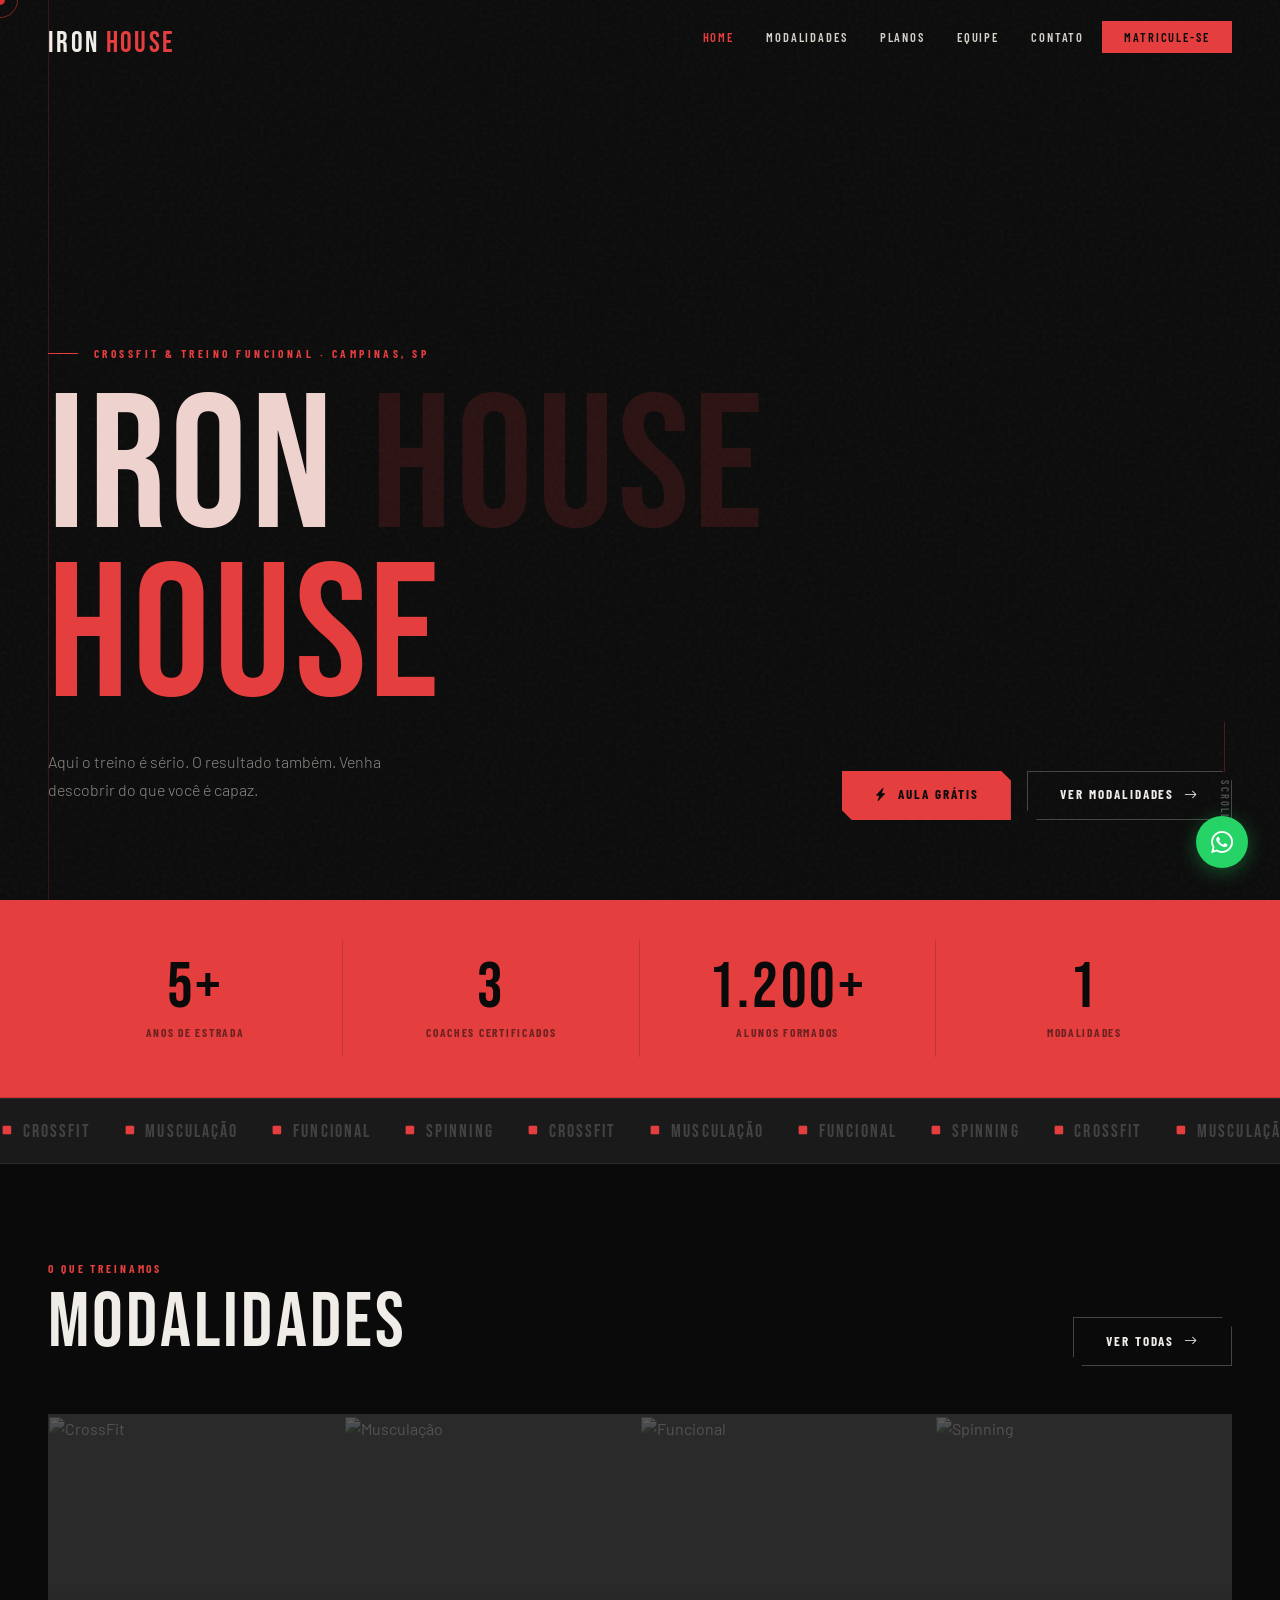
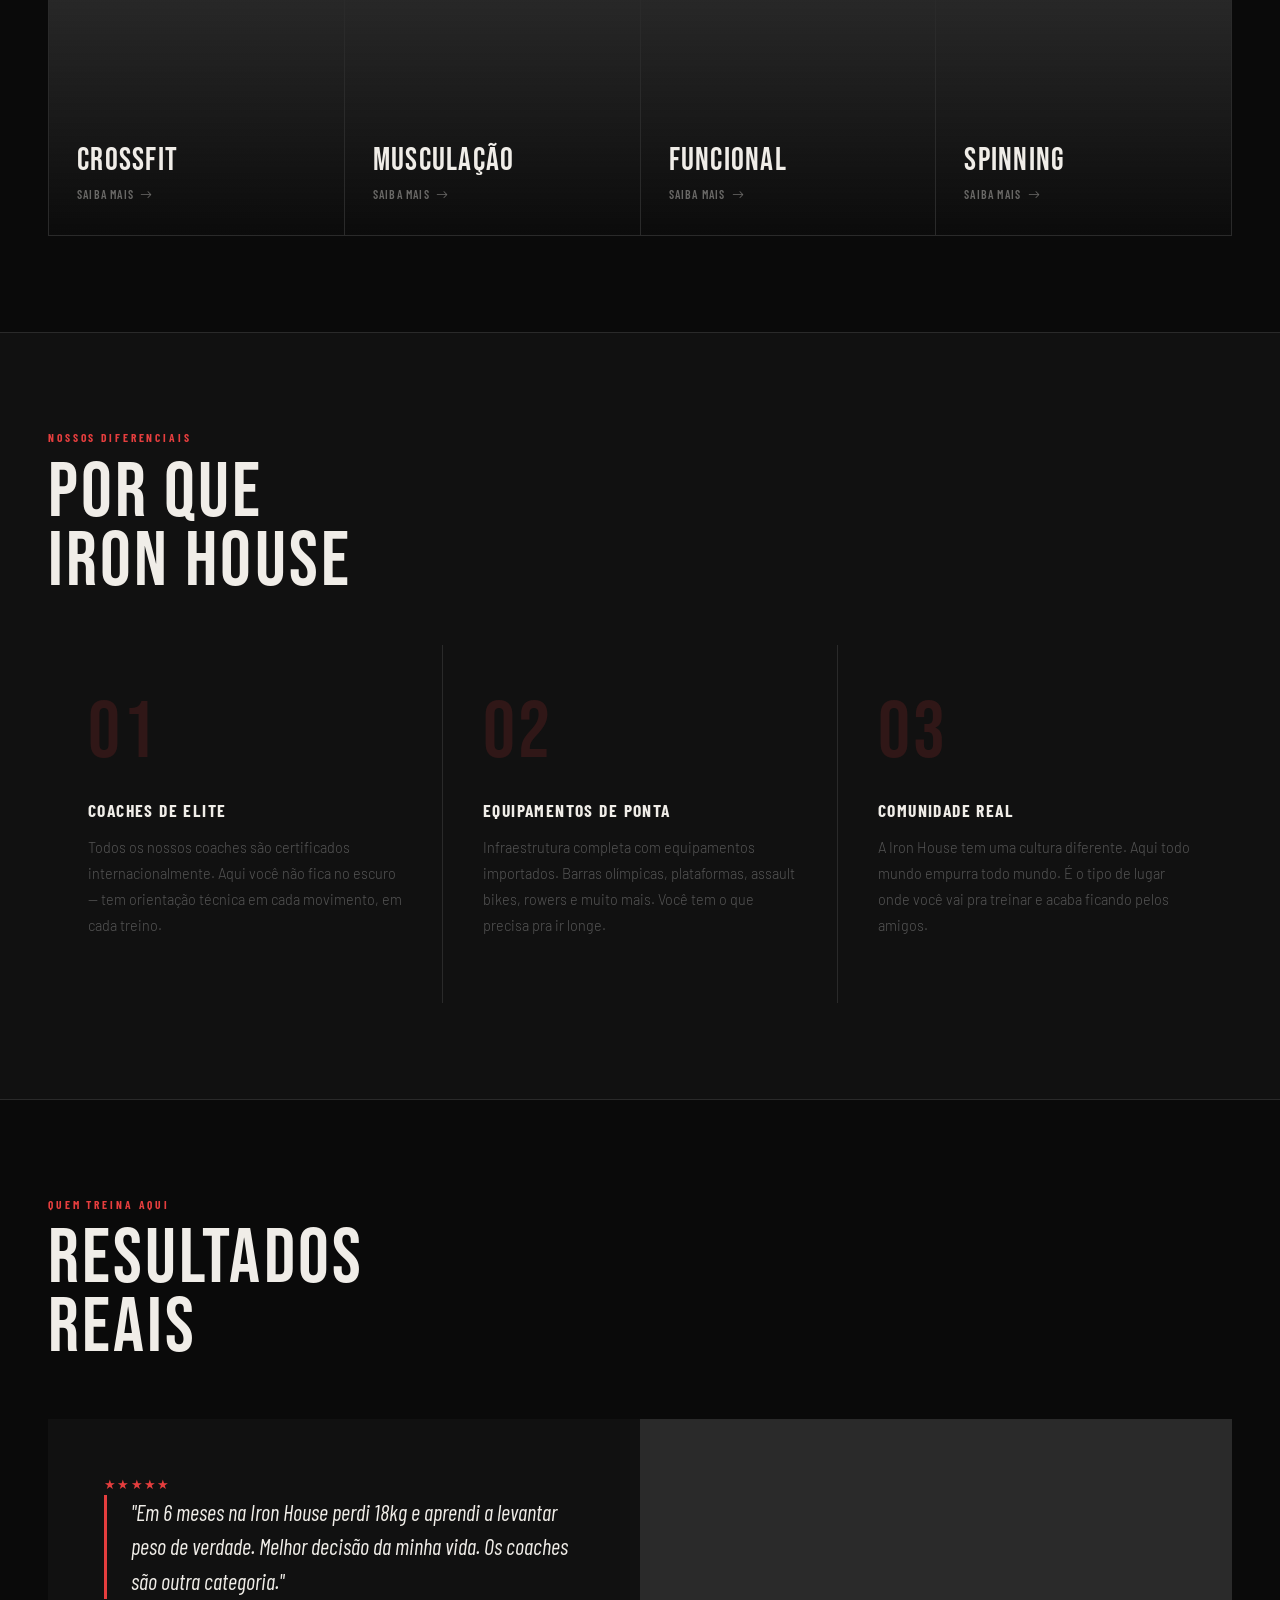
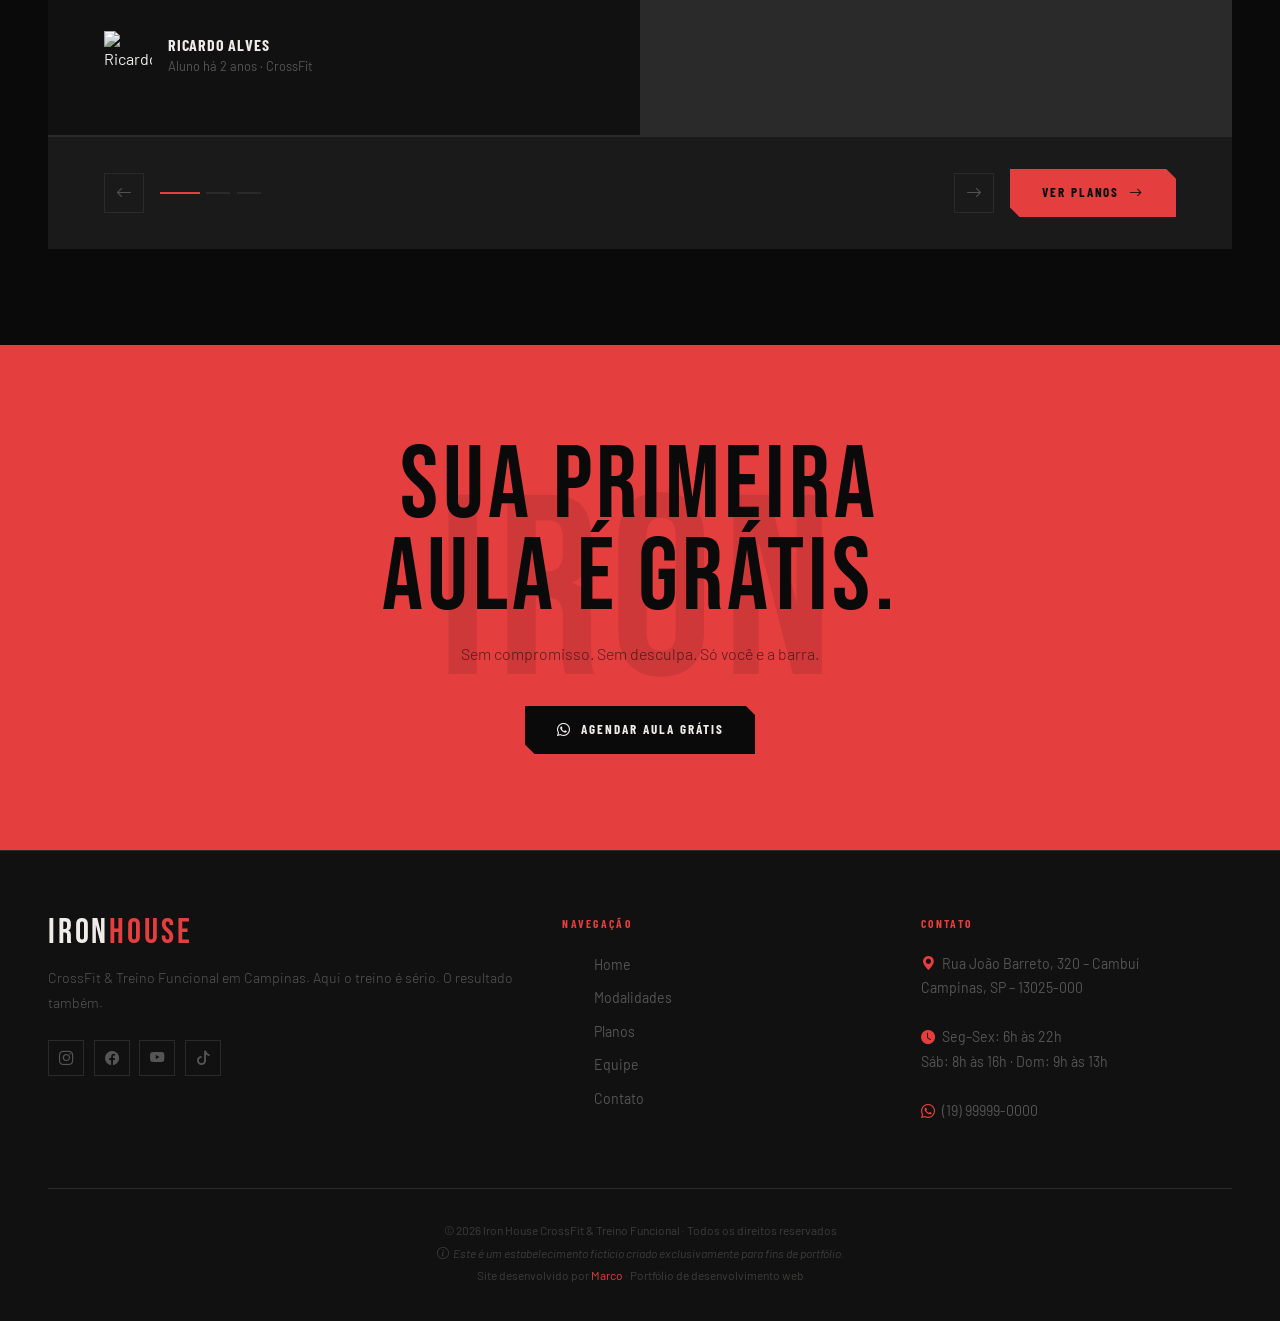
==== index.html @ 6f8fdd8c "Add files via upload" ====
<!DOCTYPE html>
<html lang="pt-BR">
<head>
<meta charset="UTF-8">
<meta name="viewport" content="width=device-width, initial-scale=1.0">
<title>Iron House — CrossFit & Treino Funcional · Campinas</title>
<link href="https://cdn.jsdelivr.net/npm/bootstrap@5.3.3/dist/css/bootstrap.min.css" rel="stylesheet">
<link href="https://cdn.jsdelivr.net/npm/bootstrap-icons@1.11.3/font/bootstrap-icons.min.css" rel="stylesheet">
<link rel="stylesheet" href="style.css">
<style>
/* ── HOME EXCLUSIVO ── */

/* HERO */
#hero {
  position: relative;
  height: 100vh; min-height: 640px;
  display: flex; align-items: flex-end;
  overflow: hidden;
}

.hero-bg {
  position: absolute; inset: 0;
  background: url('https://images.unsplash.com/photo-1534438327276-14e5300c3a48?w=1800&q=85') center/cover no-repeat;
  filter: brightness(.28) saturate(.4) contrast(1.2);
  z-index: 0;
  transform: scale(1.05);
  transition: transform 8s ease;
}

#hero:hover .hero-bg { transform: scale(1); }

.hero-noise {
  position: absolute; inset: 0; z-index: 1;
  background-image: url("data:image/svg+xml,%3Csvg viewBox='0 0 256 256' xmlns='http://www.w3.org/2000/svg'%3E%3Cfilter id='noise'%3E%3CfeTurbulence type='fractalNoise' baseFrequency='0.9' numOctaves='4' stitchTiles='stitch'/%3E%3C/filter%3E%3Crect width='100%25' height='100%25' filter='url(%23noise)' opacity='0.04'/%3E%3C/svg%3E");
  pointer-events: none;
}

.hero-linha-v {
  position: absolute; top: 0; left: 3rem; bottom: 0;
  width: 1px; background: rgba(229,62,62,.2); z-index: 2;
}

.hero-content {
  position: relative; z-index: 3;
  padding: 3rem 3rem 5rem;
  width: 100%;
}

.hero-eyebrow {
  font-family: 'Barlow Condensed', sans-serif;
  font-size: .72rem; font-weight: 700;
  letter-spacing: .3em; text-transform: uppercase;
  color: var(--vermelho); margin-bottom: 1.5rem;
  display: flex; align-items: center; gap: 1rem;
  opacity: 0; animation: fadeUp .7s ease forwards .2s;
}

.hero-eyebrow::before {
  content: ''; display: block;
  width: 30px; height: 1px; background: var(--vermelho);
}

.hero-title {
  font-family: 'Bebas Neue', sans-serif;
  font-size: clamp(5rem, 15vw, 13rem);
  letter-spacing: .02em; line-height: .88;
  color: var(--branco);
  margin-bottom: 1.5rem;
  opacity: 0; animation: fadeUp .7s ease forwards .4s;
  position: relative;
}

.hero-title .red { color: var(--vermelho); }

/* efeito glitch no título */
.hero-title::before {
  content: attr(data-text);
  position: absolute; inset: 0;
  color: var(--vermelho);
  animation: glitch 4s infinite 2s;
  opacity: .15;
}

.hero-bottom {
  display: flex; align-items: flex-end;
  justify-content: space-between; flex-wrap: wrap; gap: 2rem;
  opacity: 0; animation: fadeUp .7s ease forwards .6s;
}

.hero-sub {
  font-size: 1rem; font-weight: 300;
  color: rgba(240,237,232,.55);
  max-width: 360px; line-height: 1.75;
}

.hero-actions { display: flex; gap: 1rem; flex-wrap: wrap; }

.hero-scroll {
  position: absolute; right: 3rem; bottom: 5rem; z-index: 3;
  display: flex; flex-direction: column; align-items: center; gap: .5rem;
  animation: bounce 2.5s infinite;
}

.hero-scroll span {
  font-family: 'Barlow Condensed', sans-serif;
  font-size: .65rem; font-weight: 600;
  letter-spacing: .2em; text-transform: uppercase;
  color: rgba(240,237,232,.3);
  writing-mode: vertical-rl;
}

.hero-scroll-line { width: 1px; height: 50px; background: rgba(229,62,62,.3); }

/* CONTADOR */
.sec-contador {
  background: var(--vermelho);
  padding: 2.5rem 3rem;
  display: grid;
  grid-template-columns: repeat(4, 1fr);
  gap: 1px;
  border-bottom: 1px solid var(--verm-esc);
}

.contador-item {
  text-align: center;
  padding: 1rem;
  border-right: 1px solid rgba(10,10,10,.15);
}
.contador-item:last-child { border-right: none; }

.count-num {
  font-family: 'Bebas Neue', sans-serif;
  font-size: clamp(2.5rem, 5vw, 4rem);
  letter-spacing: .04em; line-height: 1;
  color: var(--preto);
}

.count-lbl {
  font-family: 'Barlow Condensed', sans-serif;
  font-size: .72rem; font-weight: 700;
  letter-spacing: .15em; text-transform: uppercase;
  color: rgba(10,10,10,.55);
  margin-top: .25rem;
}

/* MODALIDADES PREVIEW */
.sec-modalidades {
  padding: 6rem 3rem;
  background: var(--preto);
}

.sec-header {
  display: flex; align-items: flex-end;
  justify-content: space-between; flex-wrap: wrap;
  gap: 1.5rem; margin-bottom: 3rem;
}

.modal-grid {
  display: grid;
  grid-template-columns: repeat(4, 1fr);
  gap: 1px;
  background: var(--cinza);
  border: 1px solid var(--cinza);
}

.modal-card {
  position: relative; overflow: hidden;
  height: 420px;
  cursor: none;
}

.modal-card img {
  width: 100%; height: 100%;
  object-fit: cover;
  filter: brightness(.35) saturate(.3);
  transition: filter .5s, transform .6s;
}

.modal-card:hover img {
  filter: brightness(.2) saturate(.2);
  transform: scale(1.06);
}

.modal-card-overlay {
  position: absolute; inset: 0;
  background: linear-gradient(to top, rgba(10,10,10,.95) 0%, transparent 60%);
  z-index: 1;
}

.modal-card-red {
  position: absolute; inset: 0;
  background: var(--vermelho);
  opacity: 0; z-index: 1;
  mix-blend-mode: multiply;
  transition: opacity .4s;
}

.modal-card:hover .modal-card-red { opacity: .35; }

.modal-card-content {
  position: absolute; bottom: 0; left: 0; right: 0;
  padding: 2rem 1.75rem; z-index: 2;
}

.modal-card-num {
  font-family: 'Barlow Condensed', sans-serif;
  font-size: .68rem; font-weight: 700;
  letter-spacing: .2em; text-transform: uppercase;
  color: var(--vermelho); margin-bottom: .5rem;
}

.modal-card-nome {
  font-family: 'Bebas Neue', sans-serif;
  font-size: 2rem; letter-spacing: .04em; line-height: 1;
  color: var(--branco); margin-bottom: .5rem;
}

.modal-card-link {
  font-family: 'Barlow Condensed', sans-serif;
  font-size: .75rem; font-weight: 600;
  letter-spacing: .1em; text-transform: uppercase;
  color: rgba(240,237,232,.4);
  text-decoration: none; display: flex; align-items: center; gap: .4rem;
  transition: color .2s, gap .2s;
}

.modal-card:hover .modal-card-link { color: var(--vermelho); gap: .7rem; }

/* POR QUE IRON HOUSE */
.sec-porque {
  background: var(--preto-2);
  padding: 6rem 3rem;
  border-top: 1px solid var(--cinza);
}

.porque-grid {
  display: grid;
  grid-template-columns: repeat(3, 1fr);
  gap: 1px;
  background: var(--cinza);
  margin-top: 3rem;
}

.porque-item {
  background: var(--preto-2);
  padding: 3rem 2.5rem;
  transition: background .2s;
}

.porque-item:hover { background: var(--preto-3); }

.porque-num {
  font-family: 'Bebas Neue', sans-serif;
  font-size: 5rem; letter-spacing: .04em; line-height: 1;
  color: rgba(229,62,62,.15);
  margin-bottom: 1.5rem;
  transition: color .3s;
}

.porque-item:hover .porque-num { color: rgba(229,62,62,.4); }

.porque-titulo {
  font-family: 'Barlow Condensed', sans-serif;
  font-size: 1.1rem; font-weight: 700;
  letter-spacing: .08em; text-transform: uppercase;
  color: var(--branco); margin-bottom: .75rem;
}

.porque-texto {
  font-size: .9rem; font-weight: 300;
  color: var(--cinza-med); line-height: 1.8;
}

/* TICKER */
.ticker-wrap {
  background: var(--preto-3);
  border-top: 1px solid var(--cinza);
  border-bottom: 1px solid var(--cinza);
  padding: 1.1rem 0; overflow: hidden;
  white-space: nowrap;
}

.ticker-track {
  display: inline-flex; gap: 2rem;
  animation: ticker 22s linear infinite;
}

.ticker-track span {
  font-family: 'Bebas Neue', sans-serif;
  font-size: 1.1rem; letter-spacing: .12em;
  color: rgba(240,237,232,.2);
  display: flex; align-items: center; gap: .6rem; flex-shrink: 0;
}

.ticker-track span i {
  color: var(--vermelho); font-size: .7rem;
  transform: rotate(45deg);
}

/* DEPOIMENTOS */
.sec-dep {
  background: var(--preto);
  padding: 6rem 3rem;
  border-top: 1px solid var(--cinza);
}

.dep-wrapper {
  display: grid;
  grid-template-columns: 1fr 1fr;
  gap: 1px;
  background: var(--cinza);
  margin-top: 3rem;
}

.dep-slide {
  display: none;
  background: var(--preto-2);
  padding: 3.5rem;
}

.dep-slide.active { display: block; }

.dep-quote {
  font-family: 'Barlow Condensed', sans-serif;
  font-size: 1.4rem; font-weight: 400; font-style: italic;
  color: var(--branco); line-height: 1.55;
  margin-bottom: 2rem;
  border-left: 3px solid var(--vermelho);
  padding-left: 1.5rem;
}

.dep-autor { display: flex; align-items: center; gap: 1rem; }
.dep-foto { width: 48px; height: 48px; border-radius: 0; object-fit: cover; filter: saturate(.3); }
.dep-nome { font-family: 'Barlow Condensed', sans-serif; font-size: 1rem; font-weight: 700; letter-spacing: .05em; text-transform: uppercase; color: var(--branco); }
.dep-tipo { font-size: .8rem; color: var(--cinza-med); }
.dep-stars { color: var(--vermelho); font-size: .8rem; letter-spacing: .1em; }

.dep-controles {
  background: var(--preto-3);
  padding: 2rem 3.5rem;
  display: flex; align-items: center; gap: 1rem;
  border-top: 1px solid var(--cinza);
  grid-column: span 2;
}

.dep-btn {
  width: 40px; height: 40px;
  border: 1px solid var(--cinza);
  background: none; color: var(--cinza-med);
  display: flex; align-items: center; justify-content: center;
  cursor: none; transition: border-color .2s, color .2s;
}
.dep-btn:hover { border-color: var(--vermelho); color: var(--vermelho); }

.dep-dots { display: flex; gap: .4rem; flex: 1; }
.dep-dot {
  width: 24px; height: 2px;
  background: var(--cinza); border: none; padding: 0; cursor: none;
  transition: background .2s, width .2s;
}
.dep-dot.active { background: var(--vermelho); width: 40px; }

/* CTA FINAL */
.sec-cta-final {
  background: var(--vermelho);
  padding: 6rem 3rem;
  position: relative; overflow: hidden;
  text-align: center;
}

.cta-bg-text {
  position: absolute; inset: 0;
  display: flex; align-items: center; justify-content: center;
  font-family: 'Bebas Neue', sans-serif;
  font-size: 20vw; letter-spacing: .04em;
  color: rgba(10,10,10,.1); pointer-events: none;
  white-space: nowrap;
}

.cta-final-title {
  font-family: 'Bebas Neue', sans-serif;
  font-size: clamp(3rem, 8vw, 7rem);
  letter-spacing: .04em; line-height: .9;
  color: var(--preto);
  position: relative; z-index: 1;
  margin-bottom: 1rem;
}

.cta-final-sub {
  font-size: 1rem; font-weight: 300;
  color: rgba(10,10,10,.65);
  margin-bottom: 2.5rem;
  position: relative; z-index: 1;
}

.btn-iron-dark {
  display: inline-flex; align-items: center; gap: .6rem;
  font-family: 'Barlow Condensed', sans-serif;
  font-size: .82rem; font-weight: 700;
  letter-spacing: .15em; text-transform: uppercase;
  background: var(--preto); color: var(--branco);
  padding: .9rem 2rem; text-decoration: none; cursor: none;
  transition: background .2s;
  position: relative; z-index: 1;
  clip-path: polygon(0 0, calc(100% - 10px) 0, 100% 10px, 100% 100%, 10px 100%, 0 calc(100% - 10px));
}
.btn-iron-dark:hover { background: var(--preto-3); color: var(--branco); }

/* RESPONSIVO HOME */
@media (max-width: 991px) {
  .hero-content { padding: 3rem 1.5rem 4rem; }
  .hero-linha-v { left: 1.5rem; }
  .hero-scroll { right: 1.5rem; }
  .sec-contador { grid-template-columns: repeat(2, 1fr); padding: 2rem 1.5rem; }
  .modal-grid { grid-template-columns: 1fr 1fr; }
  .modal-card { height: 280px; }
  .sec-modalidades, .sec-porque, .sec-dep { padding: 4rem 1.5rem; }
  .porque-grid { grid-template-columns: 1fr; }
  .dep-wrapper { grid-template-columns: 1fr; }
  .dep-controles { grid-column: span 1; }
  .sec-cta-final { padding: 4rem 1.5rem; }
}

@media (max-width: 576px) {
  .modal-grid { grid-template-columns: 1fr; }
  .modal-card { height: 260px; }
}

@keyframes bounce {
  0%, 100% { transform: translateY(0); }
  50%       { transform: translateY(-10px); }
}
</style>
</head>
<body>

<div class="cursor"></div>
<div class="cursor-ring"></div>

<a href="https://wa.me/5519999990000" class="wa-float" target="_blank"><i class="bi bi-whatsapp"></i></a>

<!-- NAVBAR -->
<nav id="mainNav">
  <a href="index.html" class="nav-logo">IRON<span>HOUSE</span></a>
  <ul class="nav-links">
    <li><a href="index.html">Home</a></li>
    <li><a href="modalidades.html">Modalidades</a></li>
    <li><a href="planos.html">Planos</a></li>
    <li><a href="equipe.html">Equipe</a></li>
    <li><a href="contato.html">Contato</a></li>
    <li><a href="https://wa.me/5519999990000" class="nav-cta" target="_blank">Matricule-se</a></li>
  </ul>
  <button class="nav-toggle" aria-label="Menu">
    <span></span><span></span><span></span>
  </button>
</nav>

<!-- HERO -->
<section id="hero">
  <div class="hero-bg"></div>
  <div class="hero-noise"></div>
  <div class="hero-linha-v"></div>

  <div class="hero-content">
    <p class="hero-eyebrow">CrossFit & Treino Funcional · Campinas, SP</p>
    <h1 class="hero-title" data-text="IRON HOUSE">
      IRON<br><span class="red">HOUSE</span>
    </h1>
    <div class="hero-bottom">
      <p class="hero-sub">Aqui o treino é sério. O resultado também. Venha descobrir do que você é capaz.</p>
      <div class="hero-actions">
        <a href="https://wa.me/5519999990000" class="btn-iron" target="_blank">
          <i class="bi bi-lightning-charge-fill"></i>Aula grátis
        </a>
        <a href="modalidades.html" class="btn-outline-iron">
          Ver modalidades <i class="bi bi-arrow-right"></i>
        </a>
      </div>
    </div>
  </div>

  <div class="hero-scroll">
    <div class="hero-scroll-line"></div>
    <span>scroll</span>
  </div>
</section>

<!-- CONTADOR -->
<div class="sec-contador">
  <div class="contador-item reveal">
    <div class="count-num" data-target="12" data-suffix="+">0</div>
    <div class="count-lbl">Anos de estrada</div>
  </div>
  <div class="contador-item reveal" data-delay=".1">
    <div class="count-num" data-target="8">0</div>
    <div class="count-lbl">Coaches certificados</div>
  </div>
  <div class="contador-item reveal" data-delay=".2">
    <div class="count-num" data-target="2500" data-suffix="+">0</div>
    <div class="count-lbl">Alunos formados</div>
  </div>
  <div class="contador-item reveal" data-delay=".3">
    <div class="count-num" data-target="4" data-suffix="">0</div>
    <div class="count-lbl">Modalidades</div>
  </div>
</div>

<!-- TICKER -->
<div class="ticker-wrap">
  <div class="ticker-track">
    <span><i class="bi bi-diamond-fill"></i>CrossFit</span>
    <span><i class="bi bi-diamond-fill"></i>Musculação</span>
    <span><i class="bi bi-diamond-fill"></i>Funcional</span>
    <span><i class="bi bi-diamond-fill"></i>Spinning</span>
    <span><i class="bi bi-diamond-fill"></i>CrossFit</span>
    <span><i class="bi bi-diamond-fill"></i>Musculação</span>
    <span><i class="bi bi-diamond-fill"></i>Funcional</span>
    <span><i class="bi bi-diamond-fill"></i>Spinning</span>
    <span><i class="bi bi-diamond-fill"></i>CrossFit</span>
    <span><i class="bi bi-diamond-fill"></i>Musculação</span>
    <span><i class="bi bi-diamond-fill"></i>Funcional</span>
    <span><i class="bi bi-diamond-fill"></i>Spinning</span>
  </div>
</div>

<!-- MODALIDADES PREVIEW -->
<section class="sec-modalidades">
  <div class="sec-header reveal">
    <div>
      <span class="sec-label">O que treinamos</span>
      <h2 class="sec-title">MODALIDADES</h2>
    </div>
    <a href="modalidades.html" class="btn-outline-iron">Ver todas <i class="bi bi-arrow-right"></i></a>
  </div>

  <div class="modal-grid">
    <div class="modal-card reveal">
      <img src="https://images.unsplash.com/photo-1541534741688-6078c6bfb5c5?w=600&q=80" alt="CrossFit" loading="lazy">
      <div class="modal-card-overlay"></div>
      <div class="modal-card-red"></div>
      <div class="modal-card-content">
        <div class="modal-card-num"></div>
        <div class="modal-card-nome">CrossFit</div>
        <a href="modalidades.html" class="modal-card-link">Saiba mais <i class="bi bi-arrow-right"></i></a>
      </div>
    </div>
    <div class="modal-card reveal" data-delay=".1">
      <img src="https://images.unsplash.com/photo-1571019614242-c5c5dee9f50b?w=600&q=80" alt="Musculação" loading="lazy">
      <div class="modal-card-overlay"></div>
      <div class="modal-card-red"></div>
      <div class="modal-card-content">
        <div class="modal-card-num"></div>
        <div class="modal-card-nome">Musculação</div>
        <a href="modalidades.html" class="modal-card-link">Saiba mais <i class="bi bi-arrow-right"></i></a>
      </div>
    </div>
    <div class="modal-card reveal" data-delay=".2">
      <img src="https://images.unsplash.com/photo-1549060279-7e168fcee0c2?w=600&q=80" alt="Funcional" loading="lazy">
      <div class="modal-card-overlay"></div>
      <div class="modal-card-red"></div>
      <div class="modal-card-content">
        <div class="modal-card-num"></div>
        <div class="modal-card-nome">Funcional</div>
        <a href="modalidades.html" class="modal-card-link">Saiba mais <i class="bi bi-arrow-right"></i></a>
      </div>
    </div>
    <div class="modal-card reveal" data-delay=".3">
      <img src="https://images.unsplash.com/photo-1558618666-fcd25c85cd64?w=600&q=80" alt="Spinning" loading="lazy">
      <div class="modal-card-overlay"></div>
      <div class="modal-card-red"></div>
      <div class="modal-card-content">
        <div class="modal-card-num"></div>
        <div class="modal-card-nome">Spinning</div>
        <a href="modalidades.html" class="modal-card-link">Saiba mais <i class="bi bi-arrow-right"></i></a>
      </div>
    </div>
  </div>
</section>

<!-- POR QUE IRON HOUSE -->
<section class="sec-porque">
  <div class="reveal">
    <span class="sec-label">Nossos diferenciais</span>
    <h2 class="sec-title">POR QUE<br>IRON HOUSE</h2>
  </div>
  <div class="porque-grid">
    <div class="porque-item reveal">
      <div class="porque-num">01</div>
      <div class="porque-titulo">Coaches de elite</div>
      <p class="porque-texto">Todos os nossos coaches são certificados internacionalmente. Aqui você não fica no escuro — tem orientação técnica em cada movimento, em cada treino.</p>
    </div>
    <div class="porque-item reveal" data-delay=".1">
      <div class="porque-num">02</div>
      <div class="porque-titulo">Equipamentos de ponta</div>
      <p class="porque-texto">Infraestrutura completa com equipamentos importados. Barras olímpicas, plataformas, assault bikes, rowers e muito mais. Você tem o que precisa pra ir longe.</p>
    </div>
    <div class="porque-item reveal" data-delay=".2">
      <div class="porque-num">03</div>
      <div class="porque-titulo">Comunidade real</div>
      <p class="porque-texto">A Iron House tem uma cultura diferente. Aqui todo mundo empurra todo mundo. É o tipo de lugar onde você vai pra treinar e acaba ficando pelos amigos.</p>
    </div>
  </div>
</section>

<!-- DEPOIMENTOS -->
<section class="sec-dep">
  <div class="sec-header reveal">
    <div>
      <span class="sec-label">Quem treina aqui</span>
      <h2 class="sec-title">RESULTADOS<br>REAIS</h2>
    </div>
  </div>

  <div class="dep-wrapper">
    <div class="dep-slide active">
      <div class="dep-stars">★★★★★</div>
      <p class="dep-quote">"Em 6 meses na Iron House perdi 18kg e aprendi a levantar peso de verdade. Melhor decisão da minha vida. Os coaches são outra categoria."</p>
      <div class="dep-autor">
        <img src="https://images.unsplash.com/photo-1507003211169-0a1dd7228f2d?w=100&q=80" alt="Ricardo" class="dep-foto">
        <div>
          <div class="dep-nome">Ricardo Alves</div>
          <div class="dep-tipo">Aluno há 2 anos · CrossFit</div>
        </div>
      </div>
    </div>
    <div class="dep-slide">
      <div class="dep-stars">★★★★★</div>
      <p class="dep-quote">"Nunca pensei que ia me apaixonar por CrossFit. Vim com medo, fui acolhido, fiquei pelo resultado. A comunidade aqui é incomparável."</p>
      <div class="dep-autor">
        <img src="https://images.unsplash.com/photo-1438761681033-6461ffad8d80?w=100&q=80" alt="Camila" class="dep-foto">
        <div>
          <div class="dep-nome">Camila Torres</div>
          <div class="dep-tipo">Aluna há 1 ano · Funcional + CrossFit</div>
        </div>
      </div>
    </div>
    <div class="dep-slide">
      <div class="dep-stars">★★★★★</div>
      <p class="dep-quote">"Treinei em várias academias em Campinas. A Iron House é em outro nível. Equipamento bom, coach presente, resultado garantido."</p>
      <div class="dep-autor">
        <img src="https://images.unsplash.com/photo-1472099645785-5658abf4ff4e?w=100&q=80" alt="Felipe" class="dep-foto">
        <div>
          <div class="dep-nome">Felipe Gomes</div>
          <div class="dep-tipo">Aluno há 3 anos · Musculação</div>
        </div>
      </div>
    </div>

    <div class="dep-controles">
      <button class="dep-btn" id="depPrev"><i class="bi bi-arrow-left"></i></button>
      <div class="dep-dots" id="depDots"></div>
      <button class="dep-btn" id="depNext"><i class="bi bi-arrow-right"></i></button>
      <a href="planos.html" class="btn-iron ms-auto">Ver planos <i class="bi bi-arrow-right"></i></a>
    </div>
  </div>
</section>

<!-- CTA FINAL -->
<section class="sec-cta-final">
  <div class="cta-bg-text">IRON</div>
  <div class="reveal" style="position:relative;z-index:1">
    <h2 class="cta-final-title">SUA PRIMEIRA<br>AULA É GRÁTIS.</h2>
    <p class="cta-final-sub">Sem compromisso. Sem desculpa. Só você e a barra.</p>
    <a href="https://wa.me/5519999990000" class="btn-iron-dark" target="_blank">
      <i class="bi bi-whatsapp"></i>Agendar aula grátis
    </a>
  </div>
</section>

<!-- RODAPÉ -->
<footer class="rodape">
  <div class="rodape-grid">
    <div>
      <a href="index.html" class="rodape-brand">IRON<span>HOUSE</span></a>
      <p class="rodape-desc">CrossFit & Treino Funcional em Campinas. Aqui o treino é sério. O resultado também.</p>
      <div class="rodape-sociais">
        <a href="#"><i class="bi bi-instagram"></i></a>
        <a href="#"><i class="bi bi-facebook"></i></a>
        <a href="#"><i class="bi bi-youtube"></i></a>
        <a href="#"><i class="bi bi-tiktok"></i></a>
      </div>
    </div>
    <div>
      <p class="rodape-titulo">Navegação</p>
      <ul class="rodape-lista">
        <li><a href="index.html">Home</a></li>
        <li><a href="modalidades.html">Modalidades</a></li>
        <li><a href="planos.html">Planos</a></li>
        <li><a href="equipe.html">Equipe</a></li>
        <li><a href="contato.html">Contato</a></li>
      </ul>
    </div>
    <div>
      <p class="rodape-titulo">Contato</p>
      <p class="rodape-info">
        <i class="bi bi-geo-alt-fill"></i>Rua João Barreto, 320 – Cambuí<br>
        Campinas, SP – 13025-000<br><br>
        <i class="bi bi-clock-fill"></i>Seg–Sex: 6h às 22h<br>
        Sáb: 8h às 16h · Dom: 9h às 13h<br><br>
        <i class="bi bi-whatsapp"></i>(19) 99999-0000
      </p>
    </div>
  </div>
  <div class="rodape-bottom">
    <p>© 2026 Iron House CrossFit & Treino Funcional · Todos os direitos reservados</p>
    <p class="rodape-ficticio"><i class="bi bi-info-circle me-1"></i>Este é um estabelecimento fictício criado exclusivamente para fins de portfólio.</p>
    <p class="rodape-credito">Site desenvolvido por <a href="#">Marco</a> · Portfólio de desenvolvimento web</p>
  </div>
</footer>

<script src="https://cdn.jsdelivr.net/npm/bootstrap@5.3.3/dist/js/bootstrap.bundle.min.js"></script>
<script src="script.js"></script>
<script>
// Depoimentos
const depSlides = document.querySelectorAll('.dep-slide');
const depDots   = document.getElementById('depDots');
let depCur = 0, depTimer;

depSlides.forEach((_, i) => {
  const d = document.createElement('button');
  d.className = 'dep-dot' + (i === 0 ? ' active' : '');
  d.onclick = () => goToDep(i);
  depDots.appendChild(d);
});

function goToDep(n) {
  depSlides[depCur].classList.remove('active');
  depDots.children[depCur].classList.remove('active');
  depCur = (n + depSlides.length) % depSlides.length;
  depSlides[depCur].classList.add('active');
  depDots.children[depCur].classList.add('active');
  clearInterval(depTimer);
  depTimer = setInterval(() => goToDep(depCur + 1), 6000);
}

document.getElementById('depNext').onclick = () => goToDep(depCur + 1);
document.getElementById('depPrev').onclick = () => goToDep(depCur - 1);
depTimer = setInterval(() => goToDep(depCur + 1), 6000);
</script>
</body>
</html>
---- style.css ----
/* ═══════════════════════════════════════════
   IRON HOUSE — style.css
   Estilo: Industrial / Brutal / Bold
   Paleta: Preto #0A0A0A, Vermelho #E53E3E, Branco #F0EDE8
   Fontes: Bebas Neue (títulos) + Barlow Condensed (corpo)
═══════════════════════════════════════════ */

@import url('https://fonts.googleapis.com/css2?family=Bebas+Neue&family=Barlow+Condensed:ital,wght@0,300;0,400;0,500;0,600;0,700;1,400&family=Barlow:wght@300;400;500&display=swap');

:root {
  --preto:      #0A0A0A;
  --preto-2:    #111111;
  --preto-3:    #1A1A1A;
  --cinza:      #2A2A2A;
  --cinza-med:  #555555;
  --vermelho:   #E53E3E;
  --verm-esc:   #C53030;
  --verm-claro: #FC8181;
  --branco:     #F0EDE8;
  --branco-2:   #D4CFC8;
}

*, *::before, *::after { box-sizing: border-box; margin: 0; padding: 0; }
html { scroll-behavior: smooth; }

body {
  font-family: 'Barlow', sans-serif;
  background: var(--preto);
  color: var(--branco);
  overflow-x: hidden;
  cursor: none;
}

/* ── CURSOR CUSTOMIZADO ── */
.cursor {
  position: fixed;
  width: 10px; height: 10px;
  background: var(--vermelho);
  border-radius: 50%;
  pointer-events: none;
  z-index: 9999;
  transform: translate(-50%, -50%);
  transition: width .2s, height .2s, opacity .2s;
  mix-blend-mode: difference;
}

.cursor-ring {
  position: fixed;
  width: 36px; height: 36px;
  border: 1.5px solid rgba(229,62,62,.5);
  border-radius: 50%;
  pointer-events: none;
  z-index: 9998;
  transform: translate(-50%, -50%);
  transition: transform .12s ease-out, width .2s, height .2s;
}

body:hover .cursor { opacity: 1; }

/* ── WHATSAPP FLUTUANTE ── */
.wa-float {
  position: fixed;
  bottom: 2rem; right: 2rem;
  width: 52px; height: 52px;
  background: #25D366;
  color: #fff;
  border-radius: 50%;
  display: flex; align-items: center; justify-content: center;
  font-size: 1.4rem;
  z-index: 900;
  box-shadow: 0 4px 20px rgba(37,211,102,.35);
  text-decoration: none;
  transition: transform .2s, box-shadow .2s;
  cursor: none;
}
.wa-float:hover { transform: scale(1.1); color: #fff; }

/* ── NAVBAR ── */
#mainNav {
  position: fixed; top: 0; left: 0; right: 0; z-index: 100;
  display: flex; align-items: center; justify-content: space-between;
  padding: 1.5rem 3rem;
  transition: padding .35s, background .35s, border-color .35s;
  border-bottom: 1px solid transparent;
}

#mainNav.scrolled {
  padding: .7rem 3rem;
  background: rgba(10,10,10,.97);
  border-bottom-color: var(--cinza);
  backdrop-filter: blur(10px);
}

.nav-logo {
  font-family: 'Bebas Neue', sans-serif;
  font-size: 1.8rem;
  letter-spacing: .08em;
  color: var(--branco);
  text-decoration: none;
  display: flex; align-items: center; gap: .4rem;
  line-height: 1;
}

.nav-logo span { color: var(--vermelho); }

.nav-links {
  display: flex; align-items: center; gap: .2rem;
  list-style: none;
}

.nav-links a {
  font-family: 'Barlow Condensed', sans-serif;
  font-size: .78rem; font-weight: 600;
  letter-spacing: .15em; text-transform: uppercase;
  color: var(--branco-2);
  text-decoration: none;
  padding: .45rem .9rem;
  transition: color .2s;
  position: relative;
}

.nav-links a::after {
  content: '';
  position: absolute; bottom: 0; left: .9rem; right: .9rem;
  height: 1px; background: var(--vermelho);
  transform: scaleX(0); transform-origin: left;
  transition: transform .25s;
}

.nav-links a:hover { color: var(--branco); }
.nav-links a:hover::after { transform: scaleX(1); }
.nav-links a.active { color: var(--vermelho); }

.nav-cta {
  font-family: 'Barlow Condensed', sans-serif;
  font-size: .78rem; font-weight: 700;
  letter-spacing: .15em; text-transform: uppercase;
  color: var(--preto) !important;
  background: var(--vermelho);
  padding: .55rem 1.4rem !important;
  transition: background .2s !important;
}

.nav-cta::after { display: none !important; }
.nav-cta:hover { background: var(--verm-esc) !important; color: var(--branco) !important; }

/* Hamburger mobile */
.nav-toggle {
  display: none;
  flex-direction: column; gap: 5px;
  cursor: none; background: none; border: none; padding: .5rem;
}
.nav-toggle span {
  display: block; width: 24px; height: 1.5px;
  background: var(--branco);
  transition: transform .3s, opacity .3s;
}

/* ── HERO INTERNO (páginas internas) ── */
.page-hero {
  min-height: 38vh;
  display: flex; align-items: flex-end;
  padding: 7rem 3rem 3rem;
  position: relative; overflow: hidden;
  border-bottom: 1px solid var(--cinza);
}

.page-hero-bg {
  position: absolute; inset: 0;
  background-size: cover; background-position: center;
  filter: brightness(.25) saturate(.3);
  z-index: 0;
}

.page-hero-content {
  position: relative; z-index: 1;
}

.page-hero-label {
  font-family: 'Barlow Condensed', sans-serif;
  font-size: .72rem; font-weight: 700;
  letter-spacing: .25em; text-transform: uppercase;
  color: var(--vermelho); margin-bottom: .5rem;
  display: block;
}

.page-hero h1 {
  font-family: 'Bebas Neue', sans-serif;
  font-size: clamp(4rem, 10vw, 8rem);
  letter-spacing: .04em; line-height: .9;
  color: var(--branco);
}

/* ── SEÇÕES COMUNS ── */
.sec-label {
  display: block;
  font-family: 'Barlow Condensed', sans-serif;
  font-size: .72rem; font-weight: 700;
  letter-spacing: .25em; text-transform: uppercase;
  color: var(--vermelho); margin-bottom: .75rem;
}

.sec-title {
  font-family: 'Bebas Neue', sans-serif;
  font-size: clamp(2.5rem, 6vw, 5rem);
  letter-spacing: .04em; line-height: .9;
  color: var(--branco);
}

/* ── BOTÕES ── */
.btn-iron {
  display: inline-flex; align-items: center; gap: .6rem;
  font-family: 'Barlow Condensed', sans-serif;
  font-size: .82rem; font-weight: 700;
  letter-spacing: .15em; text-transform: uppercase;
  background: var(--vermelho); color: var(--preto);
  padding: .9rem 2rem;
  text-decoration: none; border: none; cursor: none;
  transition: background .2s, transform .15s;
  clip-path: polygon(0 0, calc(100% - 10px) 0, 100% 10px, 100% 100%, 10px 100%, 0 calc(100% - 10px));
}
.btn-iron:hover { background: var(--verm-esc); color: var(--branco); transform: translateY(-2px); }

.btn-outline-iron {
  display: inline-flex; align-items: center; gap: .6rem;
  font-family: 'Barlow Condensed', sans-serif;
  font-size: .82rem; font-weight: 700;
  letter-spacing: .15em; text-transform: uppercase;
  background: transparent; color: var(--branco);
  padding: .87rem 2rem;
  text-decoration: none; cursor: none;
  border: 1px solid rgba(240,237,232,.25);
  transition: border-color .2s, color .2s;
  clip-path: polygon(0 0, calc(100% - 10px) 0, 100% 10px, 100% 100%, 10px 100%, 0 calc(100% - 10px));
}
.btn-outline-iron:hover { border-color: var(--vermelho); color: var(--vermelho); }

/* ── LINHA DIVISÓRIA ── */
.iron-divider {
  border: none;
  border-top: 1px solid var(--cinza);
  margin: 0;
}

/* ── REVEAL ── */
.reveal {
  opacity: 0; transform: translateY(32px);
  transition: opacity .8s ease, transform .8s ease;
}
.reveal.visible { opacity: 1; transform: translateY(0); }

.reveal-left {
  opacity: 0; transform: translateX(-32px);
  transition: opacity .8s ease, transform .8s ease;
}
.reveal-left.visible { opacity: 1; transform: translateX(0); }

.reveal-right {
  opacity: 0; transform: translateX(32px);
  transition: opacity .8s ease, transform .8s ease;
}
.reveal-right.visible { opacity: 1; transform: translateX(0); }

/* ── RODAPÉ ── */
.rodape {
  background: var(--preto-2);
  border-top: 1px solid var(--cinza);
  padding: 4rem 3rem 2rem;
}

.rodape-grid {
  display: grid;
  grid-template-columns: 1.5fr 1fr 1fr;
  gap: 3rem;
  padding-bottom: 3rem;
  border-bottom: 1px solid var(--cinza);
  margin-bottom: 2rem;
}

.rodape-brand {
  font-family: 'Bebas Neue', sans-serif;
  font-size: 2.2rem; letter-spacing: .08em;
  color: var(--branco); line-height: 1;
  margin-bottom: 1rem;
  text-decoration: none; display: block;
}
.rodape-brand span { color: var(--vermelho); }

.rodape-desc {
  font-size: .88rem; font-weight: 300;
  color: var(--cinza-med); line-height: 1.75; margin-bottom: 1.5rem;
}

.rodape-sociais { display: flex; gap: .6rem; }
.rodape-sociais a {
  width: 36px; height: 36px;
  border: 1px solid var(--cinza);
  display: flex; align-items: center; justify-content: center;
  color: var(--cinza-med); font-size: .9rem;
  text-decoration: none;
  transition: border-color .2s, color .2s;
}
.rodape-sociais a:hover { border-color: var(--vermelho); color: var(--vermelho); }

.rodape-titulo {
  font-family: 'Barlow Condensed', sans-serif;
  font-size: .72rem; font-weight: 700;
  letter-spacing: .2em; text-transform: uppercase;
  color: var(--vermelho); margin-bottom: 1.2rem;
}

.rodape-lista { list-style: none; display: flex; flex-direction: column; gap: .6rem; }
.rodape-lista a {
  font-size: .88rem; color: var(--cinza-med);
  text-decoration: none; transition: color .2s;
}
.rodape-lista a:hover { color: var(--branco); }

.rodape-info { font-size: .88rem; color: var(--cinza-med); line-height: 1.75; }
.rodape-info i { color: var(--vermelho); margin-right: .4rem; }

.rodape-bottom { text-align: center; }
.rodape-bottom p { font-size: .75rem; color: rgba(240,237,232,.2); margin-bottom: .3rem; }
.rodape-bottom a { color: var(--vermelho); text-decoration: none; }
.rodape-bottom a:hover { color: var(--verm-claro); }
.rodape-ficticio { font-style: italic; }

/* ── KEYFRAMES ── */
@keyframes fadeUp {
  from { opacity: 0; transform: translateY(24px); }
  to   { opacity: 1; transform: translateY(0); }
}

@keyframes ticker {
  from { transform: translateX(0); }
  to   { transform: translateX(-50%); }
}

@keyframes glitch {
  0%   { clip-path: inset(0 0 95% 0); transform: translateX(-4px); }
  20%  { clip-path: inset(30% 0 50% 0); transform: translateX(4px); }
  40%  { clip-path: inset(60% 0 10% 0); transform: translateX(-2px); }
  60%  { clip-path: inset(80% 0 5% 0); transform: translateX(3px); }
  80%  { clip-path: inset(10% 0 80% 0); transform: translateX(-3px); }
  100% { clip-path: inset(0 0 95% 0); transform: translateX(0); }
}

/* ── RESPONSIVO ── */
@media (max-width: 991px) {
  #mainNav { padding: 1rem 1.5rem; }
  #mainNav.scrolled { padding: .6rem 1.5rem; }

  .nav-links { display: none; }
  .nav-toggle { display: flex; }

  .nav-links.open {
    display: flex; flex-direction: column;
    position: fixed; inset: 0; top: 60px;
    background: var(--preto-2);
    align-items: center; justify-content: center;
    gap: 2rem; z-index: 99;
  }

  .nav-links.open a { font-size: 1.5rem; }

  .page-hero { padding: 6rem 1.5rem 2.5rem; }
  .rodape { padding: 3rem 1.5rem 2rem; }
  .rodape-grid { grid-template-columns: 1fr; gap: 2rem; }

  body { cursor: auto; }
  .cursor, .cursor-ring { display: none; }
}
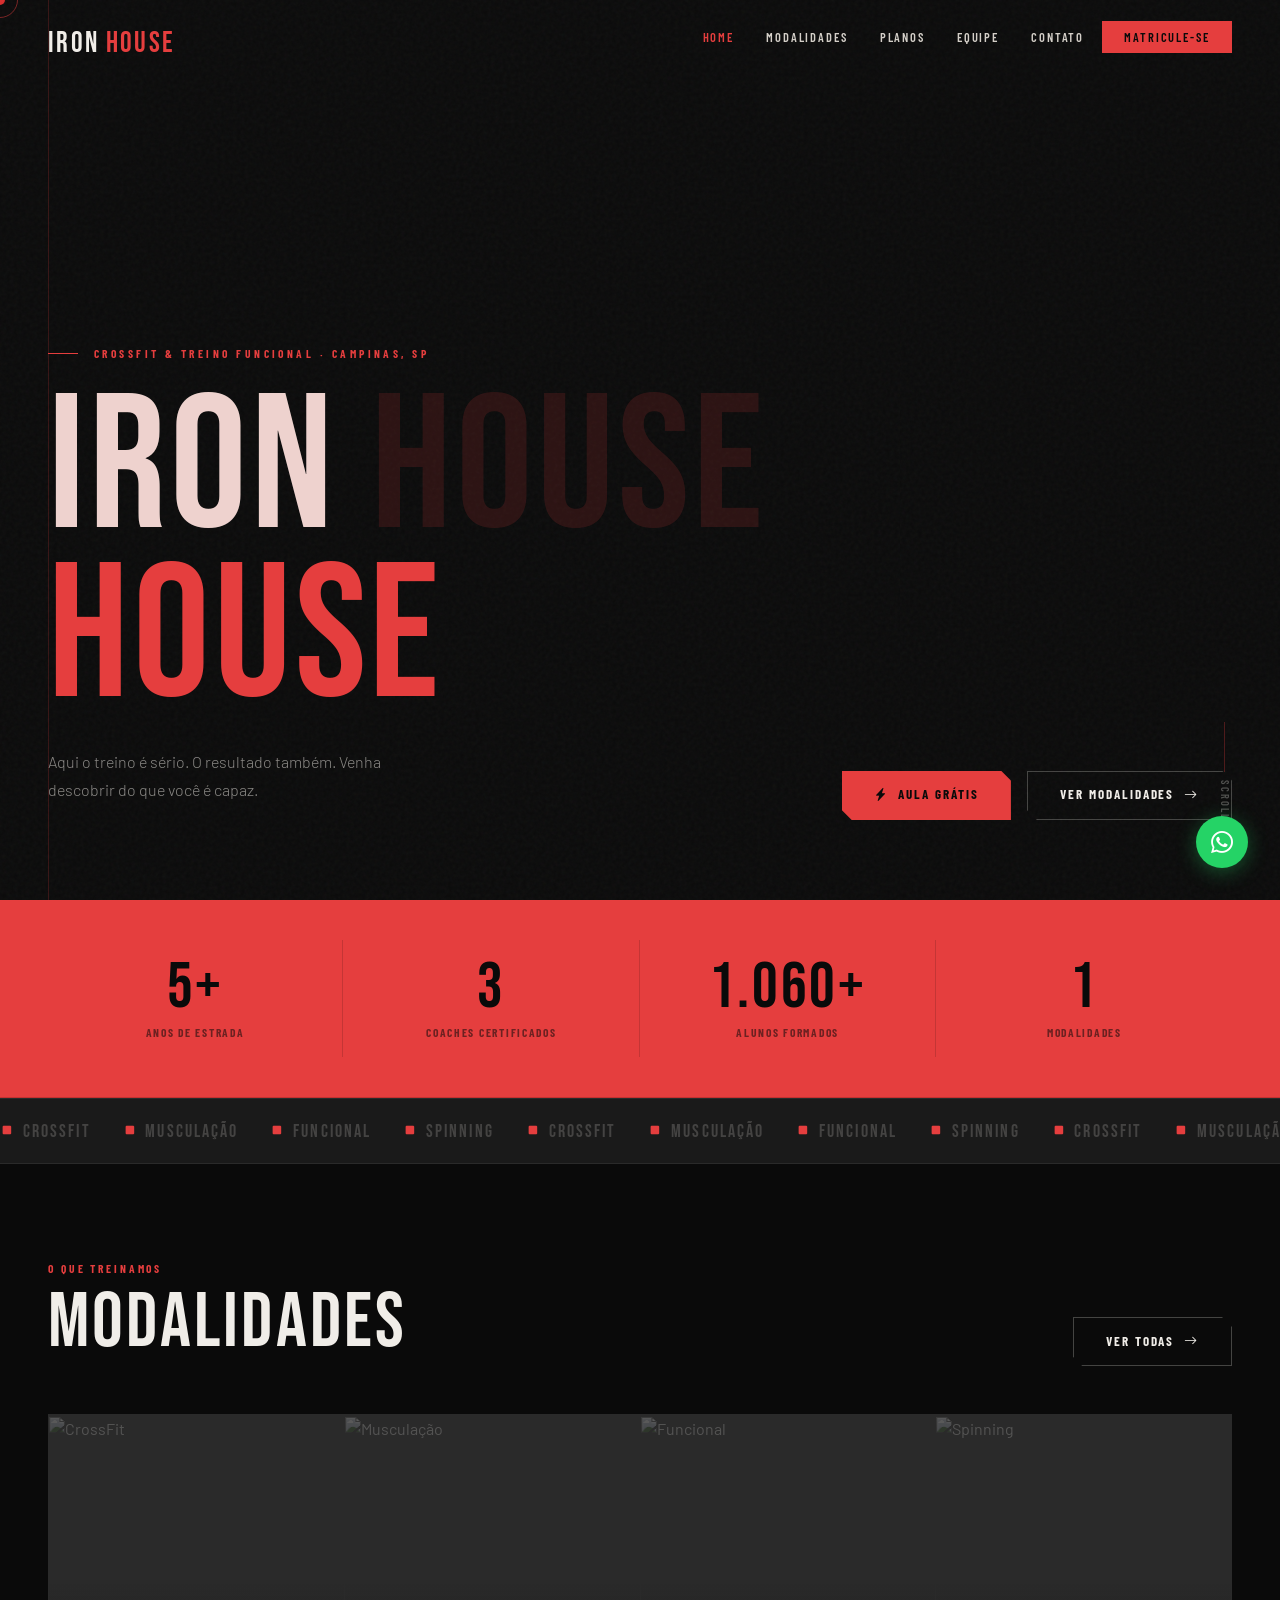
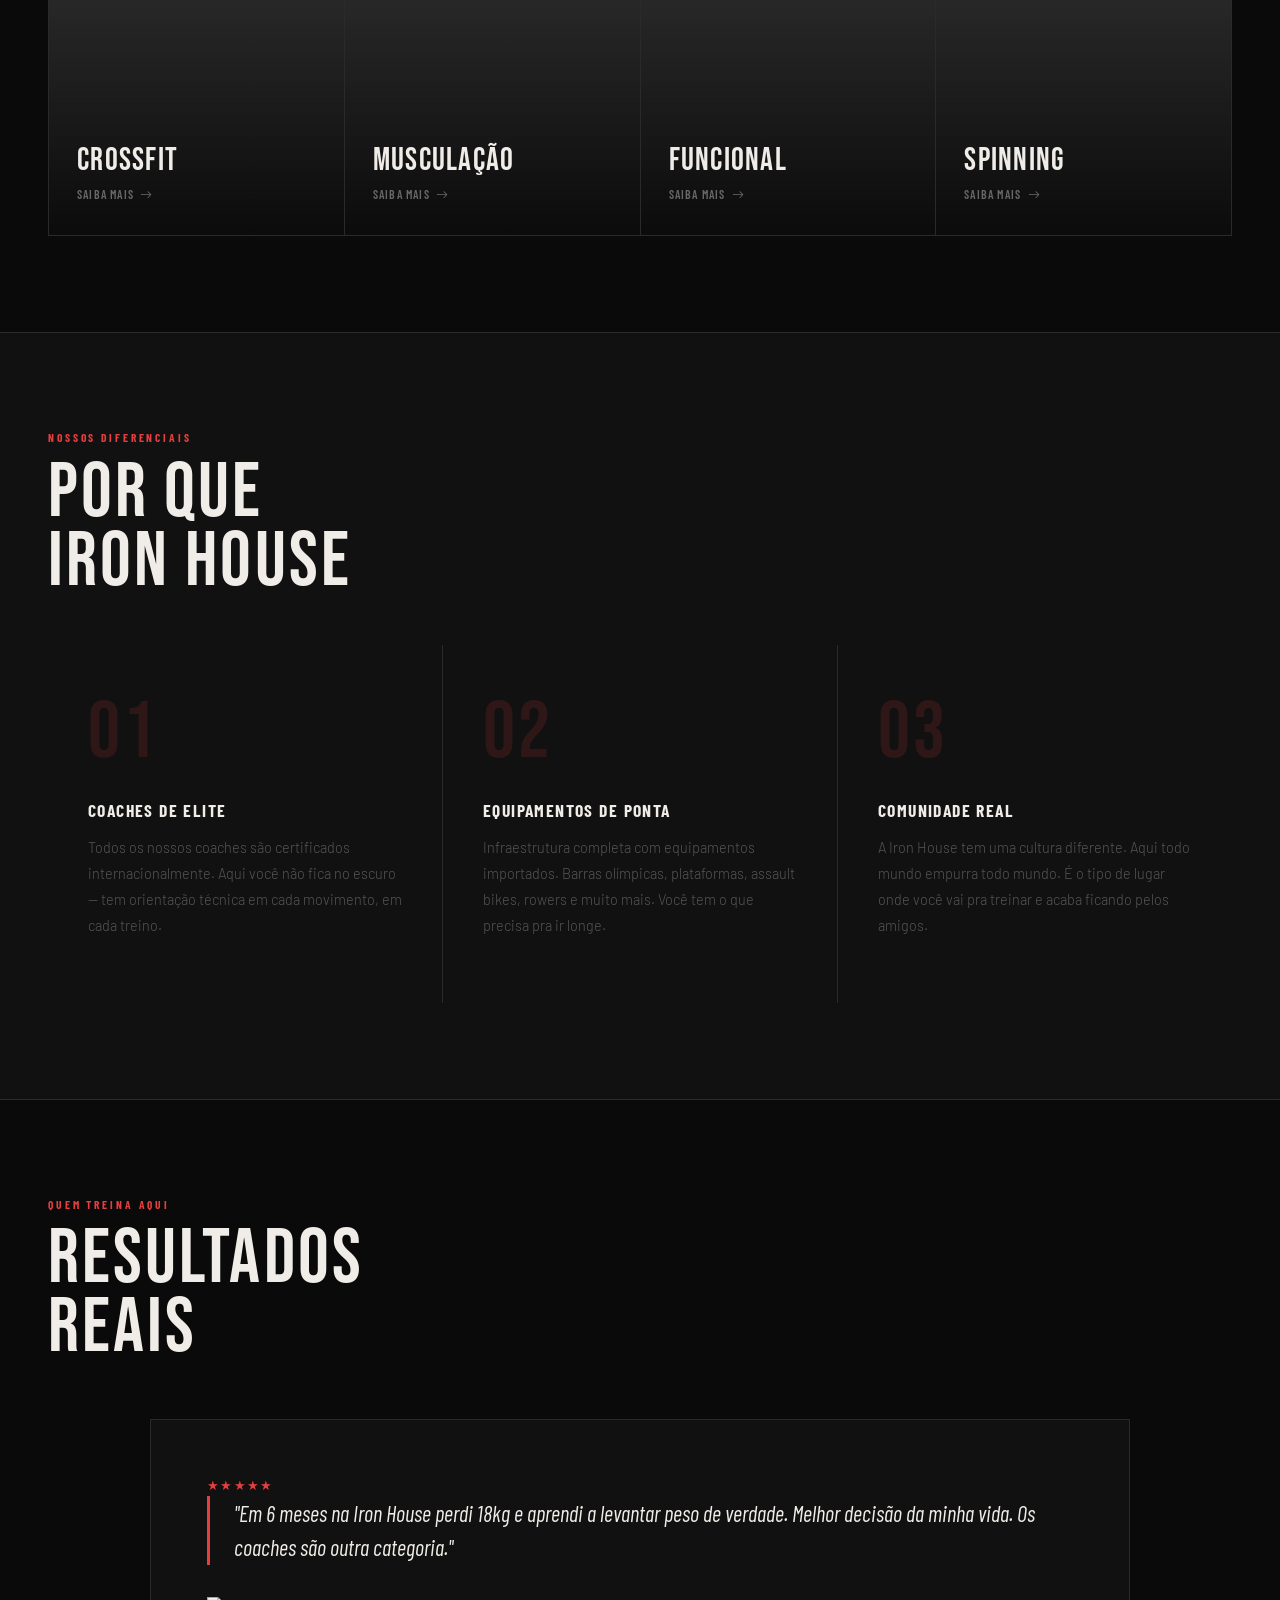
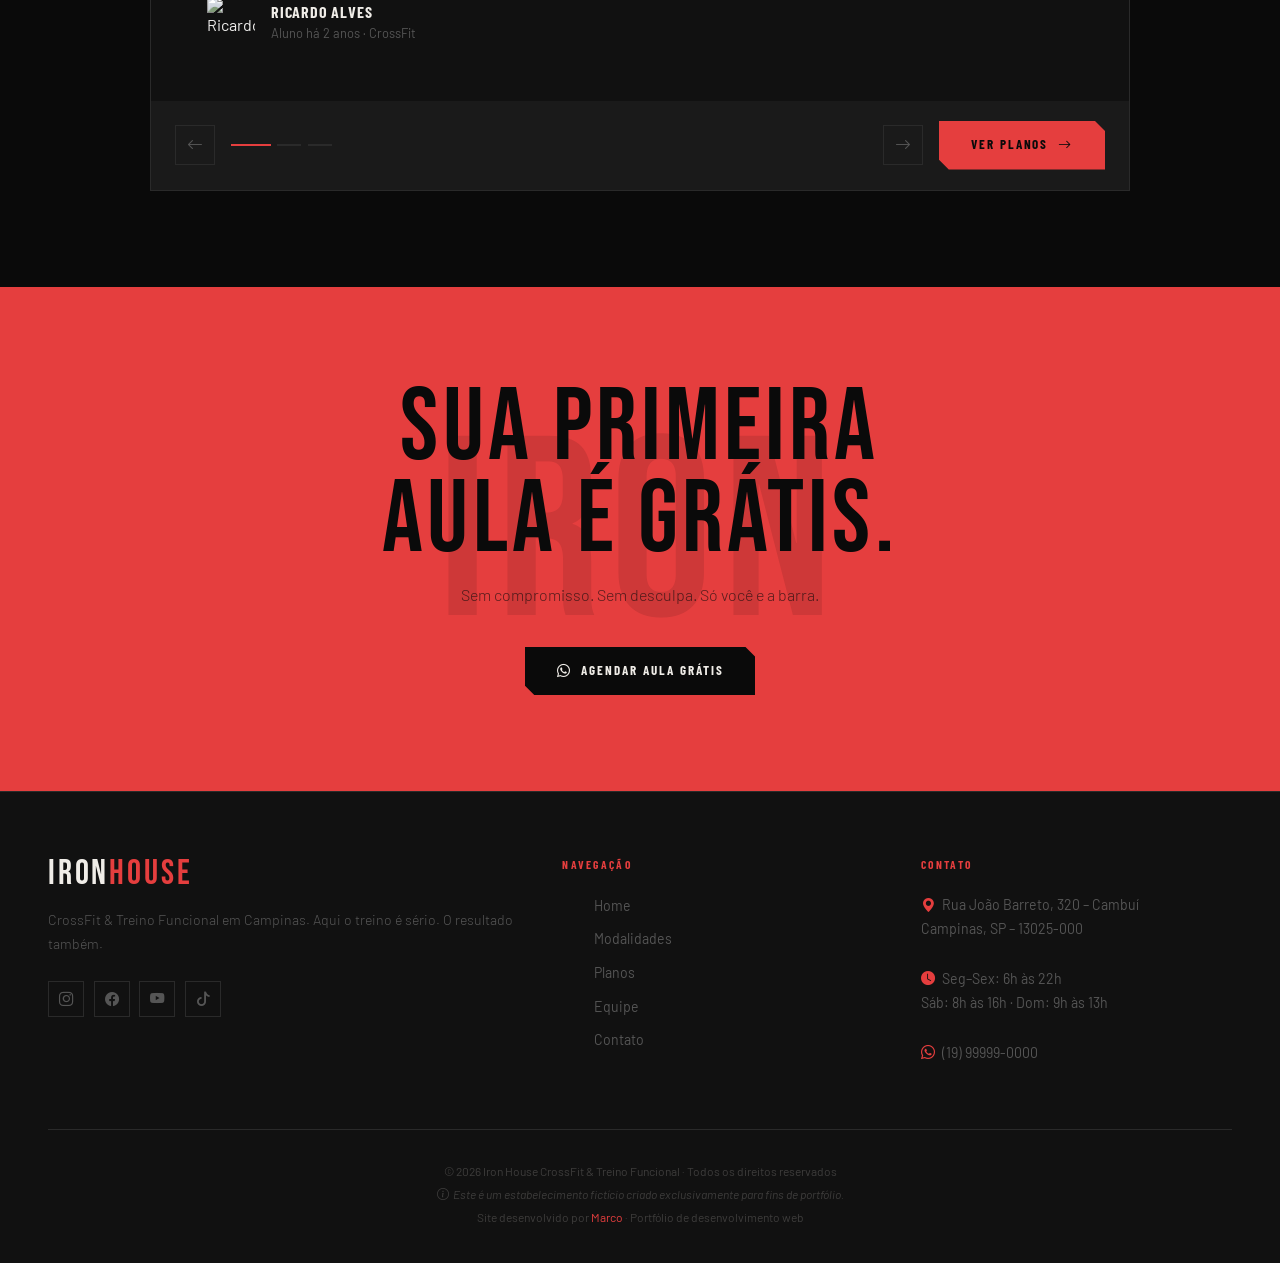
==== commit fd1680f5: "Add files via upload" ====
--- a/index.html
+++ b/index.html
@@ -305,17 +305,17 @@
 }
 
 .dep-wrapper {
-  display: grid;
-  grid-template-columns: 1fr 1fr;
-  gap: 1px;
-  background: var(--cinza);
-  margin-top: 3rem;
+  display: block;
+  max-width: 980px;
+  margin: 3rem auto 0;
 }
 
 .dep-slide {
   display: none;
   background: var(--preto-2);
   padding: 3.5rem;
+  border: 1px solid var(--cinza);
+  border-bottom: none;
 }
 
 .dep-slide.active { display: block; }
@@ -337,10 +337,10 @@
 
 .dep-controles {
   background: var(--preto-3);
-  padding: 2rem 3.5rem;
+  padding: 1.25rem 1.5rem;
   display: flex; align-items: center; gap: 1rem;
-  border-top: 1px solid var(--cinza);
-  grid-column: span 2;
+  border: 1px solid var(--cinza);
+  border-top: none;
 }
 
 .dep-btn {
@@ -416,8 +416,9 @@
   .modal-card { height: 280px; }
   .sec-modalidades, .sec-porque, .sec-dep { padding: 4rem 1.5rem; }
   .porque-grid { grid-template-columns: 1fr; }
-  .dep-wrapper { grid-template-columns: 1fr; }
-  .dep-controles { grid-column: span 1; }
+  .dep-wrapper { max-width: 100%; }
+  .dep-slide { padding: 2.5rem; }
+  .dep-controles { padding: 1rem 1.25rem; }
   .sec-cta-final { padding: 4rem 1.5rem; }
 }
 
